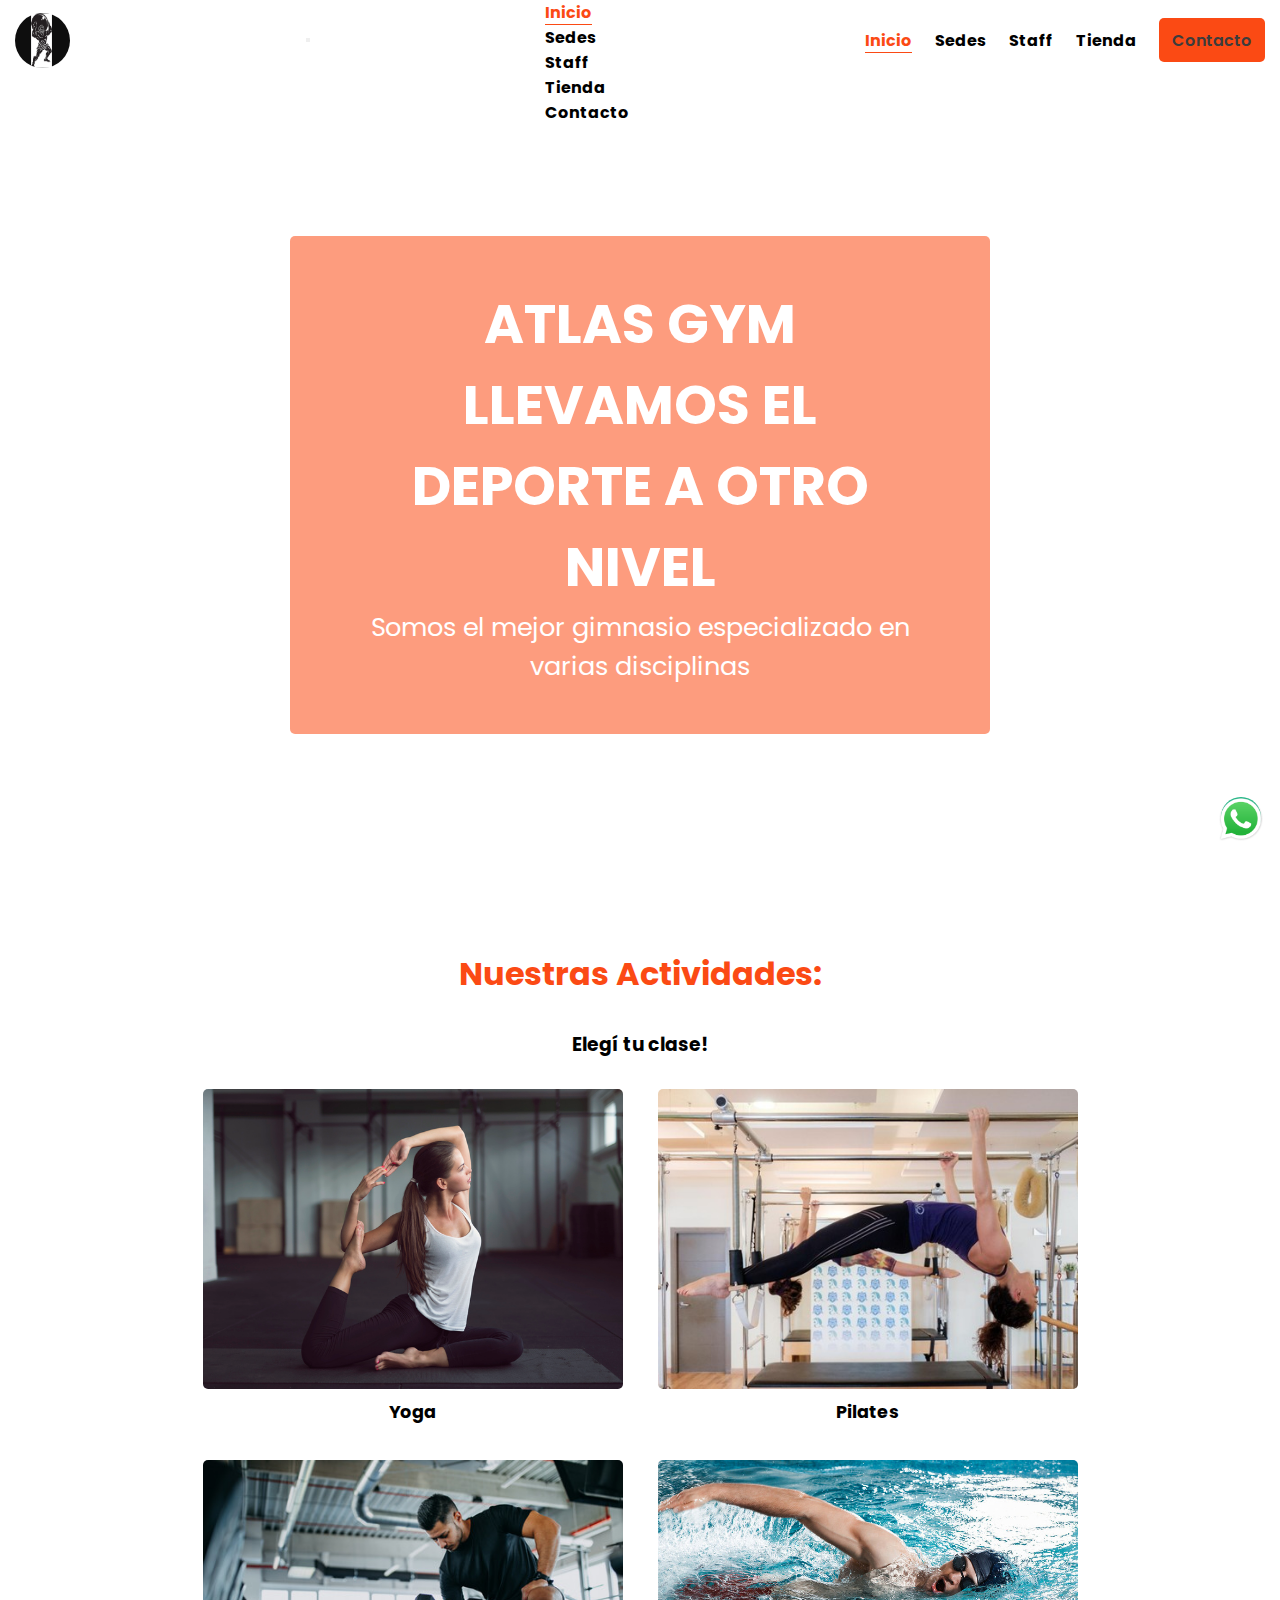
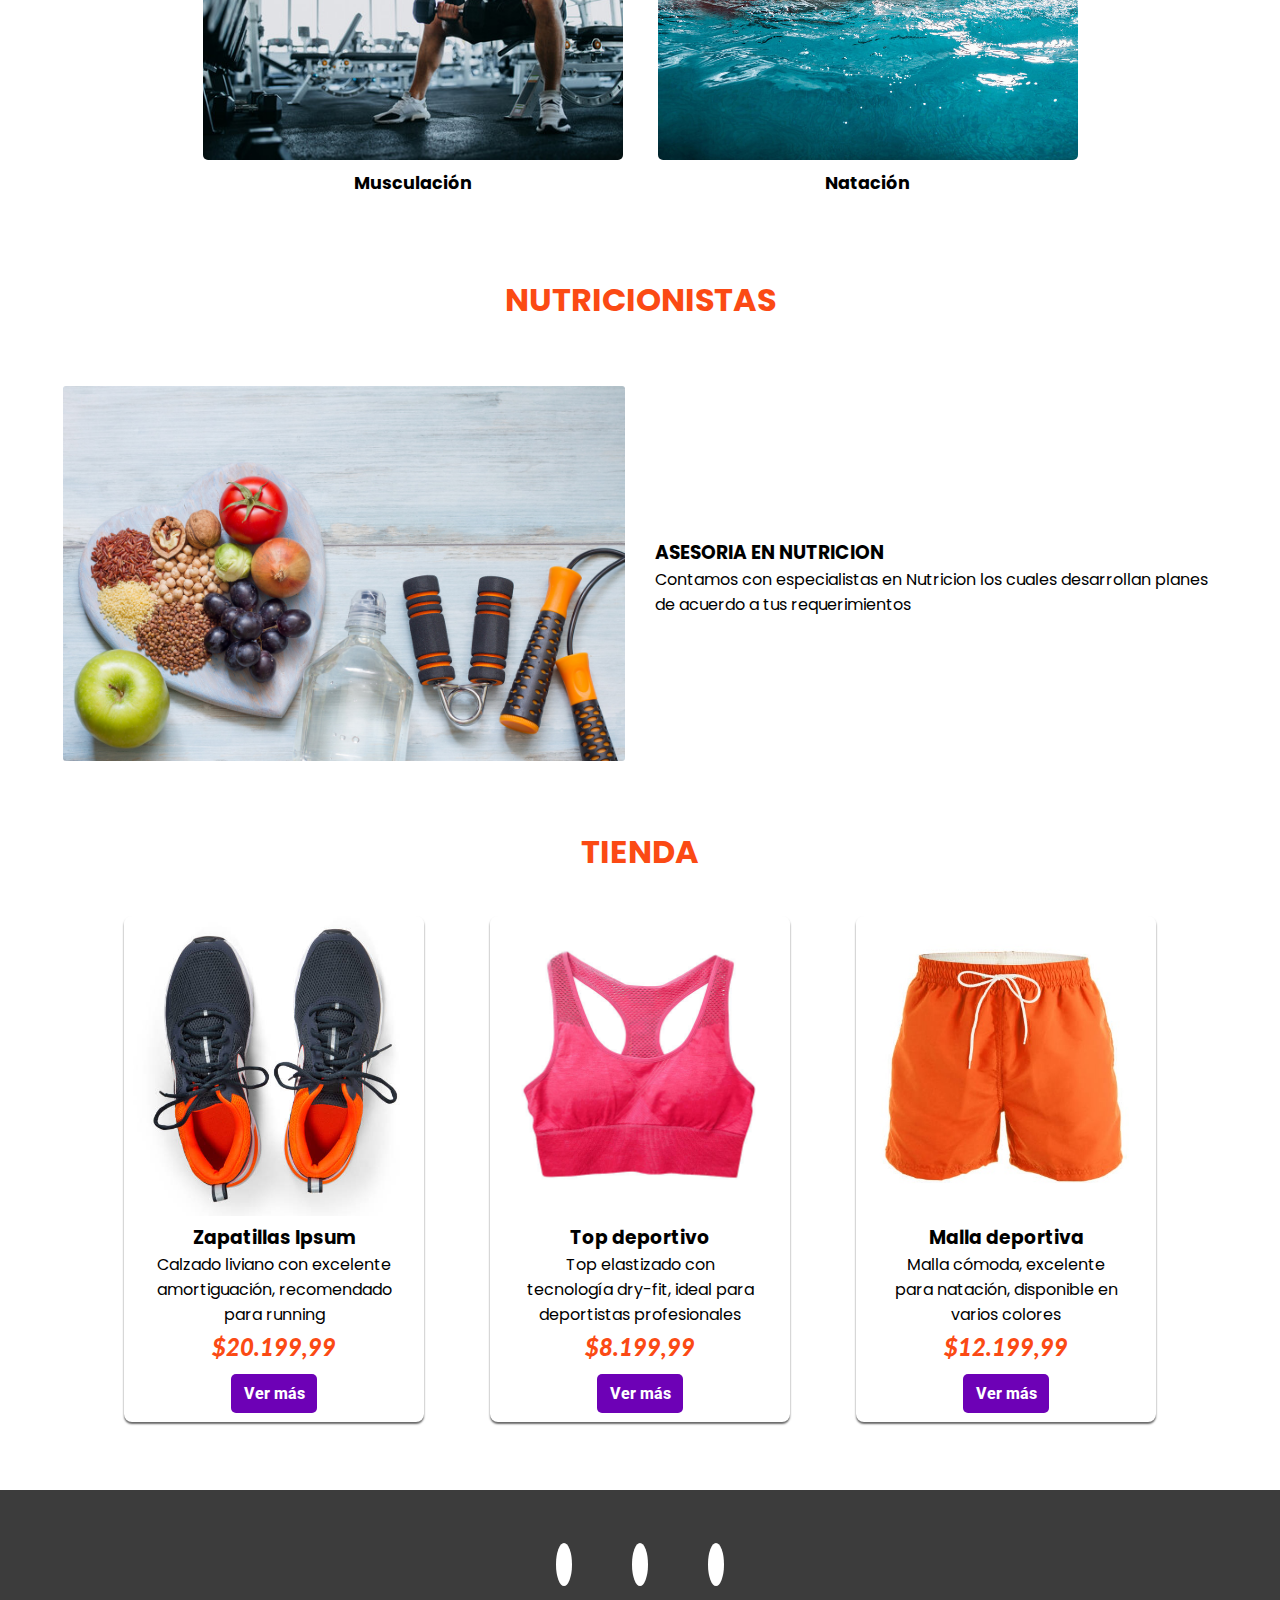
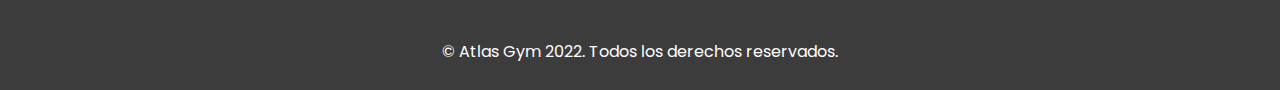
==== index.html @ 42c10902 "Desafio Sass y Seo" ====
<!DOCTYPE html>
<html lang="en">

<head>
    <meta charset="UTF-8">
    <meta http-equiv="X-UA-Compatible" content="IE=edge">
    <meta name="viewport" content="width=device-width, initial-scale=1.0">

    <meta name="keywords" content="gimnasio, yoga, musculación, natación, ejercicios, nutrición, funcional, pilates, suplementos, atlas gym">
    <meta name="description" content="Somos Atlas Gym ofrecemos diversas actividades para mejorar tu estado físico, emocional y estético. Ofrecemos asesoría nutricional brindad por profesionales en el área. En nuestra tienda podes encontrar todo los necesario para realizar actividad física.">
    
    <!-- GOOGLE FONTS -->
    <link href="https://fonts.googleapis.com/css2?family=Lato:wght@900&family=Poppins:wght@400;600;700&family=Roboto:wght@400;700&display=swap" rel="stylesheet">
    <!-- BOOTSTRAP -->
    <link href="https://cdn.jsdelivr.net/npm/bootstrap@5.2.0/dist/css/bootstrap.min.css" rel="stylesheet"
        integrity="sha384-gH2yIJqKdNHPEq0n4Mqa/HGKIhSkIHeL5AyhkYV8i59U5AR6csBvApHHNl/vI1Bx" crossorigin="anonymous">
  
    <link rel="icon" href="./images/atlas.ico.png">
    <!-- ESTILOS PERSONALIZADOS -->
    <link rel="stylesheet" href="css/estilo.css">
    <script src="https://kit.fontawesome.com/0f35f84c0b.js" crossorigin="anonymous"></script>
    <title>Atlas Gym - Inicio</title>
</head>

<body>

    <!-- header -->
    <header class="header">
        <img class="header__logo" src="./images/atlas.ico.png" alt="logo de atlas">

        <button class="navbar-toggler" type="button" data-bs-toggle="offcanvas" data-bs-target="#offcanvasDarkNavbar"
            aria-controls="offcanvasDarkNavbar">
            <i class="fa-solid fa-bars icon icon--menu"></i>
        </button>
        <div class="offcanvas offcanvas-end text-bg-dark" tabindex="-1" id="offcanvasDarkNavbar"
            aria-labelledby="offcanvasDarkNavbarLabel">
            <div class="offcanvas-header">
                <h5 class="offcanvas-title" id="offcanvasDarkNavbarLabel">Gym Atlas</h5>
                <button type="button" class="btn-close btn-close-white" data-bs-dismiss="offcanvas"
                    aria-label="Close"></button>
            </div>
            <div class="offcanvas-body">
                <ul class="navbar-nav justify-content-end flex-grow-1 pe-3">
                    <li class="nav-item">
                        <a class="nav-link active" aria-current="page" href="./index.html">Inicio</a>
                    </li>
                    <li class="nav-item">
                        <a class="nav-link" href="./pages/sedes.html">Sedes</a>
                    </li>
                    <li class="nav-item">
                        <a class="nav-link" href="./pages/staff.html">Staff</a>
                    </li>
                    <li class="nav-item">
                        <a class="nav-link" href="./pages/tienda.html">Tienda</a>
                    </li>
                    <li class="nav-item">
                        <a class="nav-link" href="./pages/contacto.html">Contacto</a>
                    </li>
                </ul>
            </div>
        </div>

        <ul class="links-container nav">
            <li class="links-container__item nav-item "><a class="nav-link active" href="./index.html">Inicio</a></li>
            <li class="links-container__item"><a class="nav-link" href="./pages/sedes.html">Sedes</a></li>
            <li class="links-container__item"><a class="nav-link" href="./pages/staff.html">Staff</a></li>
            <li class="links-container__item"><a class="nav-link" href="./pages/tienda.html">Tienda</a></li>
            <li class="links-container__item btn-contacto fw-semibold"><a href="./pages/contacto.html" class="text-white">Contacto</a></li>
        </ul>
    </header>

    <!-- main -->
    <main class="contenido-inicio">
        <section class="hero fondo-inicio">
            <img class="hero__bg" src="./images/chica gym.jpg" alt="imagen de entrenamiento">
            <div class="hero__text-box mensaje-inicio">
                <h1>Atlas Gym <br> Llevamos el deporte a otro nivel</h1>
                <p>Somos el mejor gimnasio especializado en varias disciplinas</p>
            </div>
        </section>

        <!-- seccion disciplinas -->
        <section class="seccion-disciplinas">
            <h2>Nuestras Actividades:</h2>
            <h3>Elegí tu clase!</h3>
            <div class="contenedor-disciplinas">
                <article class="disciplinas__card">
                    <div class="card__img">
                        <img src="./images/yoga.jpg" alt="imagen persona haciendo yoga">
                    </div>
                    <h4>Yoga</h4>
                </article>
                <article class="disciplinas__card">
                    <div class="card__img">
                        <img src="./images/pilates.jpg" alt="persona haciendo pilates">
                    </div>
                    <h4>Pilates</h4>
                </article>
                <article class="disciplinas__card">
                    <div class="card__img">
                        <img src="./images/musculacion.jpeg" alt="persona haciendo ejercicio de musculación">
                    </div>
                    <h4>Musculación</h4>
                </article>
                <article class="disciplinas__card">
                    <div class="card__img">
                        <img src="./images/natacion.jpeg" alt="imagen persona haciendo natación">
                    </div>
                    <h4>Natación</h4>
                </article>
            </div>
        </section>

        <!-- seccion nutricionistas -->
        <section class="nutriPrincipal">
            <h2 class="nutriPrincipal__title">NUTRICIONISTAS</h2>
            <div class="nutriPrincipal__img">
                <img src="images/nutrie.jpg" alt="imagen de nutricionista">
            </div>
            <div class="nutriPrincipal__text-box">
                <h3>ASESORIA EN NUTRICION</h3>
                <p>
                    Contamos con especialistas en Nutricion los cuales desarrollan planes de acuerdo a tus
                    requerimientos
                </p>
            </div>
        </section>
    
        <!-- tienda cards -->
        <section class="store-container">
            <h2>TIENDA</h2>
            <div class="containerCardPrincipal">
                <div class="cardPrincipal">
                    <a target="_blank" href="./pages/tienda.html">
                        <img src="./images/zapas.jpg" alt="imagen de zapatillas">
                    </a>
                    <h3>Zapatillas Ipsum</h3>
                    <p>Calzado liviano con excelente amortiguación, recomendado para running</p>
                    <h4>$20.199,99</h4>
                    <a href="#" class="btn-mas">Ver más</a>
                </div>
                <div class="cardPrincipal">
                    <a target="_blank" href="./pages/tienda.html">
                        <img src="./images/top.jpg" alt="imagen de top deportivo">
                    </a>
                    <h3>Top deportivo</h3>
                    <p>Top elastizado con tecnología dry-fit, ideal para deportistas profesionales</p>
                    <h4>$8.199,99</h4>
                    <a href="#" class="btn-mas">Ver más</a>
                </div>
                <div class="cardPrincipal">
                    <a target="_blank" href="./pages/tienda.html">
                        <img class="imagen" src="./images/malla.jpg" alt="imagen de malla">
                    </a>
                    <h3>Malla deportiva</h3>
                    <p>Malla cómoda, excelente para natación, disponible en varios colores</p>
                    <h4>$12.199,99</h4>
                    <a href="#" class="btn-mas">Ver más</a>
                </div>
            </div>
        </section>

        <!-- logo de whatsapp -->
        <div class="whatsapp_logo">
            <a target="_blank" href="https://www.whatsapp.com/?lang=es">
                <img src="./images/WhatsAppimagen.webp" alt="logo de whatsapp">
            </a>
            <div class="whatsapp-logo__wave"></div>
        </div>
    </main>
    <!-- footer  -->
    <footer class="footer">
        <ul class="footer__social-media">
            <li class="social-media">
                <a target="_blank" href="https://www.instagram.com/">
                    <i class="fa-brands fa-instagram icon icon--negative"></i>
                </a>
            </li>
            <li class="social-media">
                <a target="_blank" href="https://twitter.com/?lang=es">
                    <i class="fa-brands fa-twitter icon icon--negative "></i>
                </a>
            </li>
            <li class="social-media">
                <a target="_blank" href="https://es-la.facebook.com/">
                    <i class="fa-brands fa-facebook  icon icon--negative"></i>
                </a>
            </li>
        </ul>
        <p class="footer__copyright">© Atlas Gym 2022. Todos los derechos reservados.</p>
    </footer>

    <script src="https://cdn.jsdelivr.net/npm/bootstrap@5.2.0/dist/js/bootstrap.bundle.min.js"
        integrity="sha384-A3rJD856KowSb7dwlZdYEkO39Gagi7vIsF0jrRAoQmDKKtQBHUuLZ9AsSv4jD4Xa"
        crossorigin="anonymous"></script>
</body>

</html>
---- css/estilo.css ----
.fondo-sedes{background:url("../images/gymx10.jpg");background-position:top center;background-size:cover}.fondo-inicio{background:url("../images/chicagym.jpg");background-position:center center;background-size:cover}.fondo-tienda{background:url("../images/chicagym.jpg");background-position:center center;background-size:cover}.fondo-staff{background:url("../images/pesas.webp");background-position:center center;background-size:cover}.boton,.btn-mas,.btn-horarios,.btn-contacto,.pagina-contacto .btn-form{color:#fff !important;padding:0.6rem 0.8rem;border-radius:5px;font-weight:600;margin:1rem 0}.btn-mas{background-color:#6d01b6}.btn-horarios{background-color:#fb4a14}.btn-contacto{background-color:#fb4a14;cursor:pointer;-webkit-transition:all .5s ease;transition:all .5s ease}.btn-contacto:hover{opacity:.7}.mensaje-inicio{background-color:#fb4a148c;padding:3rem !important;border-radius:5px}.mensaje-sedes{background-color:rgba(0,0,0,0.479);padding:3rem !important;border-radius:5px}.mensaje-staff{background-color:#6d01b675;padding:3rem !important;border-radius:5px}.fondo-form{background-color:#fb4a148c;padding:3rem !important;border-radius:5px}*{padding:0;margin:0;-webkit-box-sizing:border-box;box-sizing:border-box}html{font-family:"Poppins",sans-serif;font-size:16px}li{list-style-type:none}a{text-decoration:none;color:#3c3c3c}h2{text-align:center;color:#fb4a14;font-size:xx-large;margin-bottom:2rem}body{display:-ms-grid;display:grid;-ms-grid-columns:1fr 1fr 1fr 1fr;grid-template-columns:1fr 1fr 1fr 1fr;-ms-grid-rows:auto;grid-template-rows:auto;grid-template-areas:"header header header header" "main main main main" "footer footer footer footer"}.header{-ms-grid-row:1;-ms-grid-column:1;-ms-grid-column-span:4;grid-area:header;display:-webkit-box;display:-ms-flexbox;display:flex;-webkit-box-pack:justify;-ms-flex-pack:justify;justify-content:space-between;-webkit-box-align:center;-ms-flex-align:center;align-items:center;height:80px;padding:0 15px}.header .header__logo{width:55px;height:55px;border-radius:100px}.header .links-container{display:none;max-width:800px;min-width:400px;-webkit-box-pack:justify;-ms-flex-pack:justify;justify-content:space-between;-webkit-box-align:center;-ms-flex-align:center;align-items:center;height:100%;margin:0li}.header .nav-link{color:#000;font-weight:bold;-webkit-transition:all .5s ease;transition:all .5s ease}.header .nav-link:hover{color:#fb4a14 !important}.header .active{color:#fb4a14;font-weight:bold;border-bottom:1px solid #fb4a14}.contenido-inicio{-ms-grid-row:2;-ms-grid-column:1;-ms-grid-column-span:4;grid-area:main}.hero{width:100%;min-height:90vh;position:relative;display:-webkit-box;display:-ms-flexbox;display:flex;-webkit-box-pack:center;-ms-flex-pack:center;justify-content:center;-webkit-box-align:center;-ms-flex-align:center;align-items:center;overflow:hidden}.hero .hero__bg{width:100%;height:100%;-o-object-fit:cover;object-fit:cover;-o-object-position:top;object-position:top;position:absolute;-webkit-filter:brightness(0.5) blur(1px);filter:brightness(0.5) blur(1px);-webkit-animation:zoom 8s;animation:zoom 8s}.hero .hero__text-box{color:#fff;position:relative;width:700px;text-align:center}.hero .hero__text-box h1{font-size:3.4rem;text-transform:uppercase}.hero .hero__text-box p{font-size:1.6rem}.seccion-disciplinas{margin:60px 0}.seccion-disciplinas h3{text-align:center;margin:20px}.seccion-disciplinas .contenedor-disciplinas{display:-webkit-box;display:-ms-flexbox;display:flex;-webkit-box-pack:center;-ms-flex-pack:center;justify-content:center;-ms-flex-wrap:wrap;flex-wrap:wrap;gap:5px}.seccion-disciplinas .contenedor-disciplinas .disciplinas__card{margin:10px 15px}.seccion-disciplinas .contenedor-disciplinas .disciplinas__card .card__img{width:100%;min-width:320px;max-width:420px;height:300px}.seccion-disciplinas .contenedor-disciplinas .disciplinas__card .card__img img{width:100%;height:100%;-o-object-fit:cover;object-fit:cover;border-radius:5px}.seccion-disciplinas .contenedor-disciplinas .disciplinas__card h4{text-align:center;font-size:1.1rem;margin:10px}.nutriPrincipal{width:100%;position:relative;display:-webkit-box;display:-ms-flexbox;display:flex;-ms-flex-wrap:wrap;flex-wrap:wrap;-webkit-box-pack:center;-ms-flex-pack:center;justify-content:center;-webkit-box-align:center;-ms-flex-align:center;align-items:center;padding:0 15px;gap:30px}.nutriPrincipal .nutriPrincipal__title{width:100%}.nutriPrincipal .nutriPrincipal__img{width:100%;max-width:738px;height:auto}.nutriPrincipal .nutriPrincipal__img img{width:100%;height:100%;-o-object-fit:cover;object-fit:cover;border-radius:3px}.nutriPrincipal .nutriPrincipal__text-box{width:100%;max-width:738px}.store-container{margin:60px 0}.store-container .containerCardPrincipal{width:100%;max-width:1900px;display:-webkit-box;display:-ms-flexbox;display:flex;-ms-flex-wrap:wrap;flex-wrap:wrap;gap:50px;-webkit-box-pack:center;-ms-flex-pack:center;justify-content:center}.store-container .containerCardPrincipal .cardPrincipal{padding-bottom:1rem;width:300px;border-radius:8px;-webkit-box-shadow:0 2px 2px rgba(0,0,0,0.6);box-shadow:0 2px 2px rgba(0,0,0,0.6);overflow:hidden;margin:8px;text-align:center;-webkit-transition:all 0.25s;transition:all 0.25s}.store-container .containerCardPrincipal .cardPrincipal:hover{-webkit-transform:translateY(-15px);transform:translateY(-15px);-webkit-box-shadow:0 12px 16px rgba(0,0,0,0.6);box-shadow:0 12px 16px rgba(0,0,0,0.6)}.store-container .containerCardPrincipal .cardPrincipal img{width:300px;height:300px;-o-object-fit:cover;object-fit:cover}.store-container .containerCardPrincipal .cardPrincipal h3{font-weight:700}.store-container .containerCardPrincipal .cardPrincipal h4{font-family:'Lato', sans-serif;font-weight:900;font-style:italic;font-size:x-large;color:#fb4a14;margin:5px 20px 20px}.store-container .containerCardPrincipal .cardPrincipal p{padding:0 2rem;font-size:16px;font-weight:400}.store-container .containerCardPrincipal .cardPrincipal a{font-weight:800;text-decoration:none;color:#b91515;font-family:'Roboto', sans-serif}.tienda{display:-webkit-box;display:-ms-flexbox;display:flex;-ms-flex-wrap:wrap;flex-wrap:wrap;-webkit-box-pack:center;-ms-flex-pack:center;justify-content:center;gap:5px}.tienda .tienda__card{padding:40px}.tienda .tienda__card h4{text-align:center;font-family:'Lato', sans-serif;font-weight:800;color:#3c3c3c;margin:2px}.tienda .tienda__card .card__img{width:550px;height:300px}.tienda .tienda__card .card__img img{width:100%;height:100%;-o-object-fit:cover;object-fit:cover}.icon{font-size:1.2rem;cursor:pointer}.icon--negative{background-color:#fff;color:#3c3c3c;padding:8px;border-radius:50%}.icon--negative:hover{scale:120%;-webkit-transition:all 0.25s;transition:all 0.25s}.hero__bg{display:none !important}.galeria-container .col-sm-12,.col-md-6,.col-lg-4{padding:10px;margin:0 !important}.galeria-container img{width:100%}.galeria-container img:hover{border:5px solid #FFFFFF;scale:105%;-webkit-transition:all 0.25s;transition:all 0.25s;border-radius:3%}.seccionMapa{display:-webkit-box;display:-ms-flexbox;display:flex;-webkit-box-pack:center;-ms-flex-pack:center;justify-content:center;-ms-flex-line-pack:center;align-content:center;margin:10px}.seccionMapa iframe{width:850px;height:400px}.footer{-ms-grid-row:3;-ms-grid-column:1;-ms-grid-column-span:4;grid-area:footer;width:100%;height:200px;background-color:#3c3c3c}.footer__copyright{color:#fff}.social-media a{color:#fb4a14}.footer__social-media{display:-webkit-box;display:-ms-flexbox;display:flex;-webkit-box-pack:center;-ms-flex-pack:center;justify-content:center;gap:60px;padding:60px}.footer .footer__social-media li{display:inline}.footer__copyright{text-align:center}.whatsapp_logo{position:fixed;display:-webkit-box;display:-ms-flexbox;display:flex;-webkit-box-pack:center;-ms-flex-pack:center;justify-content:center;-webkit-box-align:center;-ms-flex-align:center;align-items:center;right:15px;bottom:50px;z-index:1;width:48px}.whatsapp_logo img{width:100%;position:relative}.whatsapp-logo__wave{width:40px;height:40px;border-radius:50%;background-color:#10b981;position:absolute;top:2px;z-index:-1;-webkit-animation:callout 1s infinite ease-in-out;animation:callout 1s infinite ease-in-out}.elastic-width-80{width:80%;max-width:940px;min-width:360px;margin:20px auto}.elastic-width-80 img{-o-object-fit:cover;object-fit:cover;height:100%;width:100%}.pagina-contacto .btn-form{background-color:#000;border:0}.pagina-contacto form{color:#fff}@media only screen and (max-width: 481px){.hero .hero__text-box{width:auto}.fondo-form{padding:1.5rem !important}.fondo-form .btn-form{display:block;margin:auto;margin-bottom:1rem}.fondo-form .col-img{text-align:center}}@media only screen and (min-width: 960px){.header .links-container{display:-webkit-box !important;display:-ms-flexbox !important;display:flex !important}.icon.icon--menu{display:none}.nutriPrincipal .nutriPrincipal__img{width:45%}.nutriPrincipal .nutriPrincipal__text-box{width:45%}}@-webkit-keyframes zoom{0%{opacity:0;-webkit-transform:scale(1.1);transform:scale(1.1)}8%{opacity:1}60%{opacity:1}70%{opacity:1;-webkit-transform:scale(1);transform:scale(1)}100%{opacity:1}}@keyframes zoom{0%{opacity:0;-webkit-transform:scale(1.1);transform:scale(1.1)}8%{opacity:1}60%{opacity:1}70%{opacity:1;-webkit-transform:scale(1);transform:scale(1)}100%{opacity:1}}@-webkit-keyframes callout{0%{width:40px;height:40px;opacity:50%;top:2px}100%{width:70px;height:70px;opacity:0%;top:-10px}}@keyframes callout{0%{width:40px;height:40px;opacity:50%;top:2px}100%{width:70px;height:70px;opacity:0%;top:-10px}}
/*# sourceMappingURL=estilo.css.map */
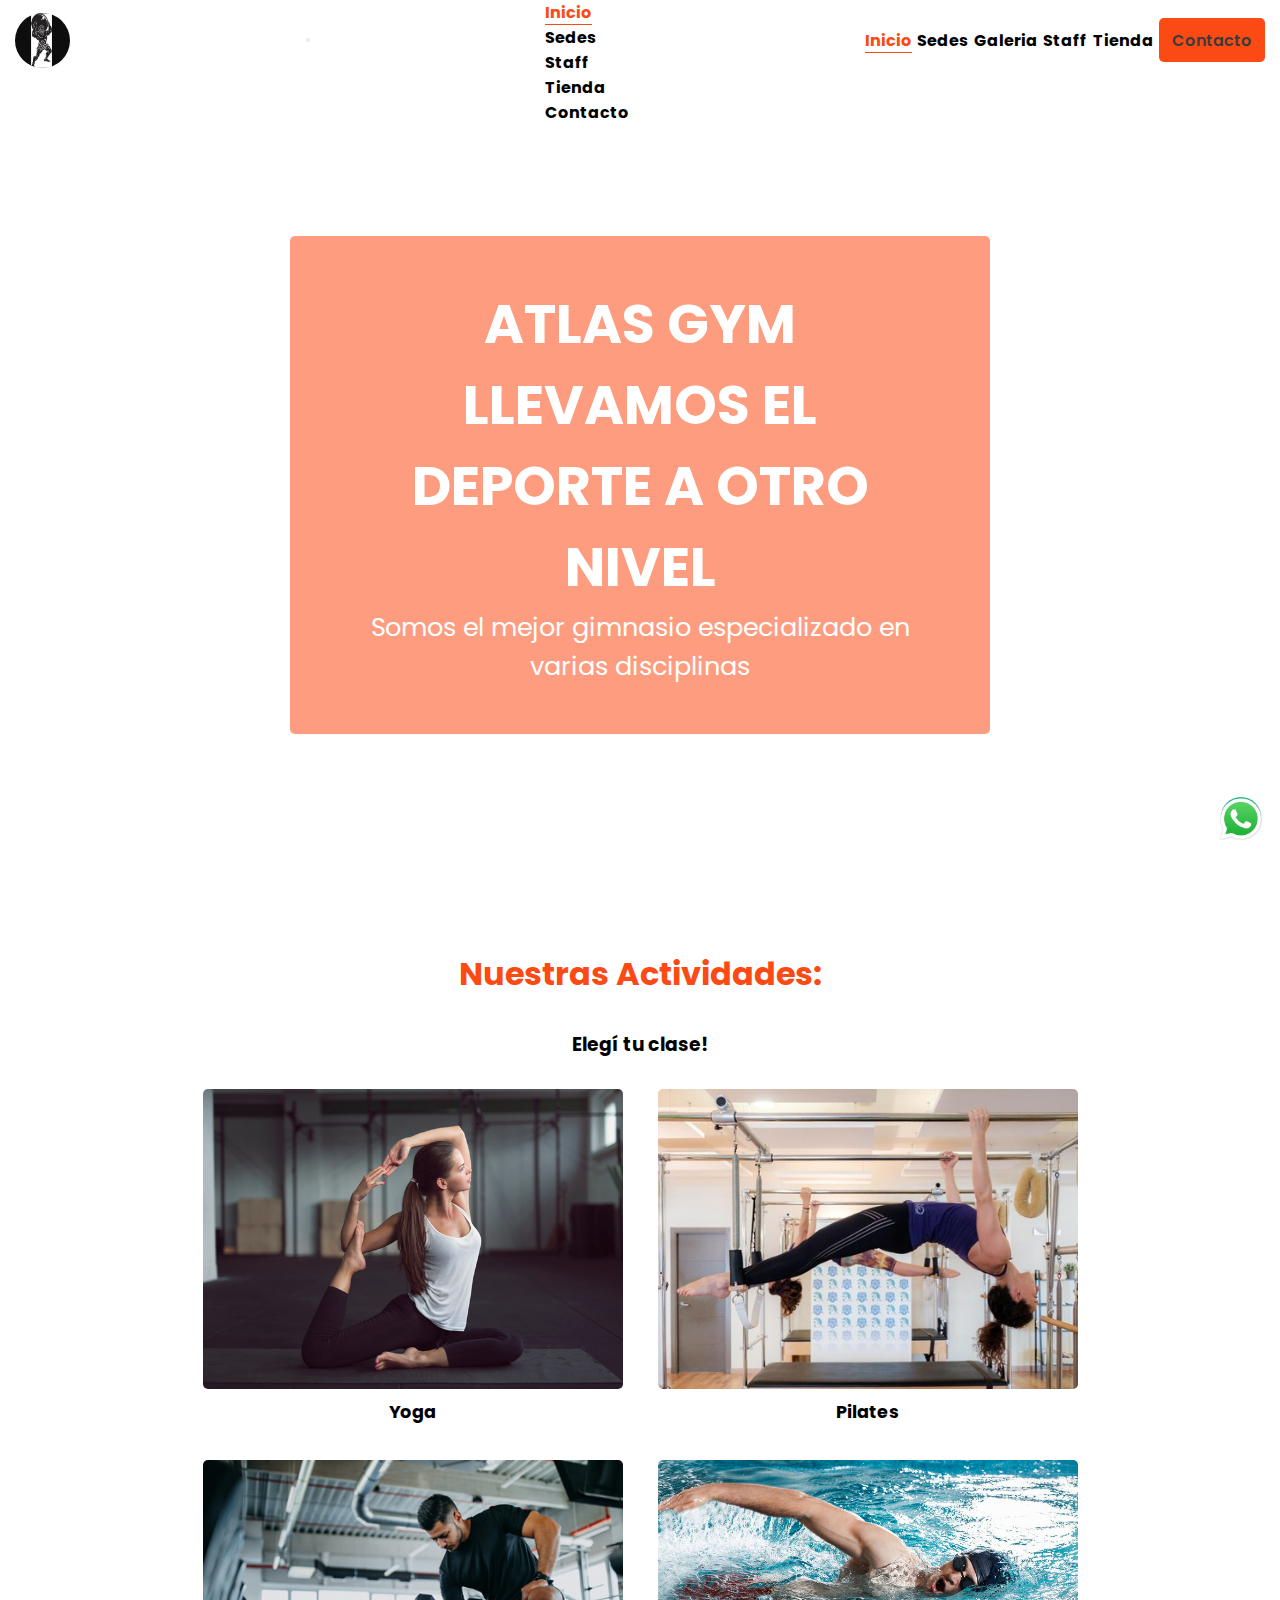
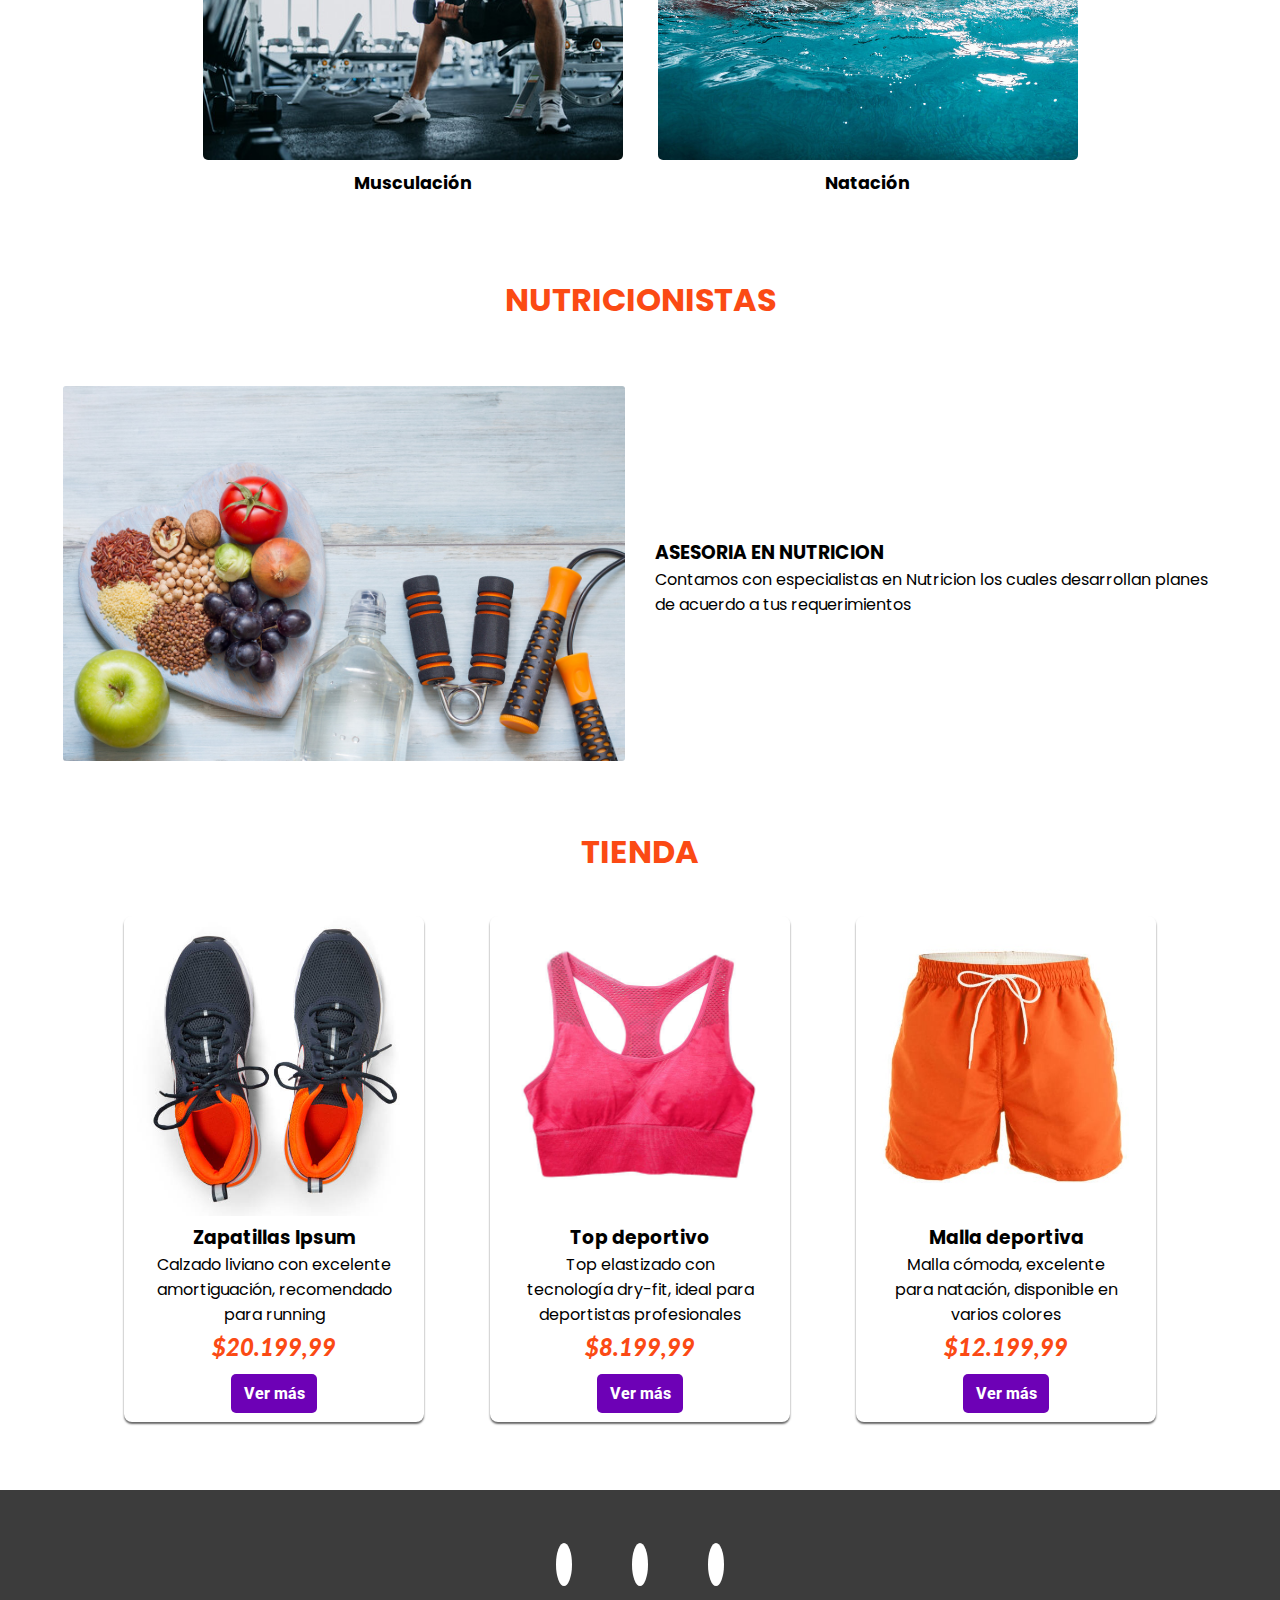
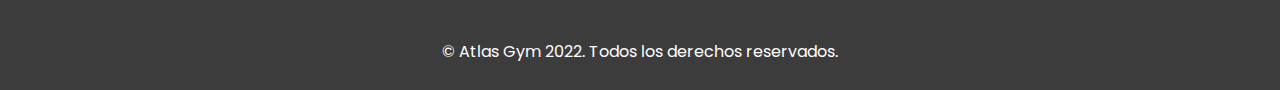
==== commit 6220926a: "subida al servidor" ====
--- a/index.html
+++ b/index.html
@@ -63,6 +63,7 @@
         <ul class="links-container nav">
             <li class="links-container__item nav-item "><a class="nav-link active" href="./index.html">Inicio</a></li>
             <li class="links-container__item"><a class="nav-link" href="./pages/sedes.html">Sedes</a></li>
+            <li class="links-container__item"><a class="nav-link" href="./pages/galeria.html">Galeria</a></li>
             <li class="links-container__item"><a class="nav-link" href="./pages/staff.html">Staff</a></li>
             <li class="links-container__item"><a class="nav-link" href="./pages/tienda.html">Tienda</a></li>
             <li class="links-container__item btn-contacto fw-semibold"><a href="./pages/contacto.html" class="text-white">Contacto</a></li>
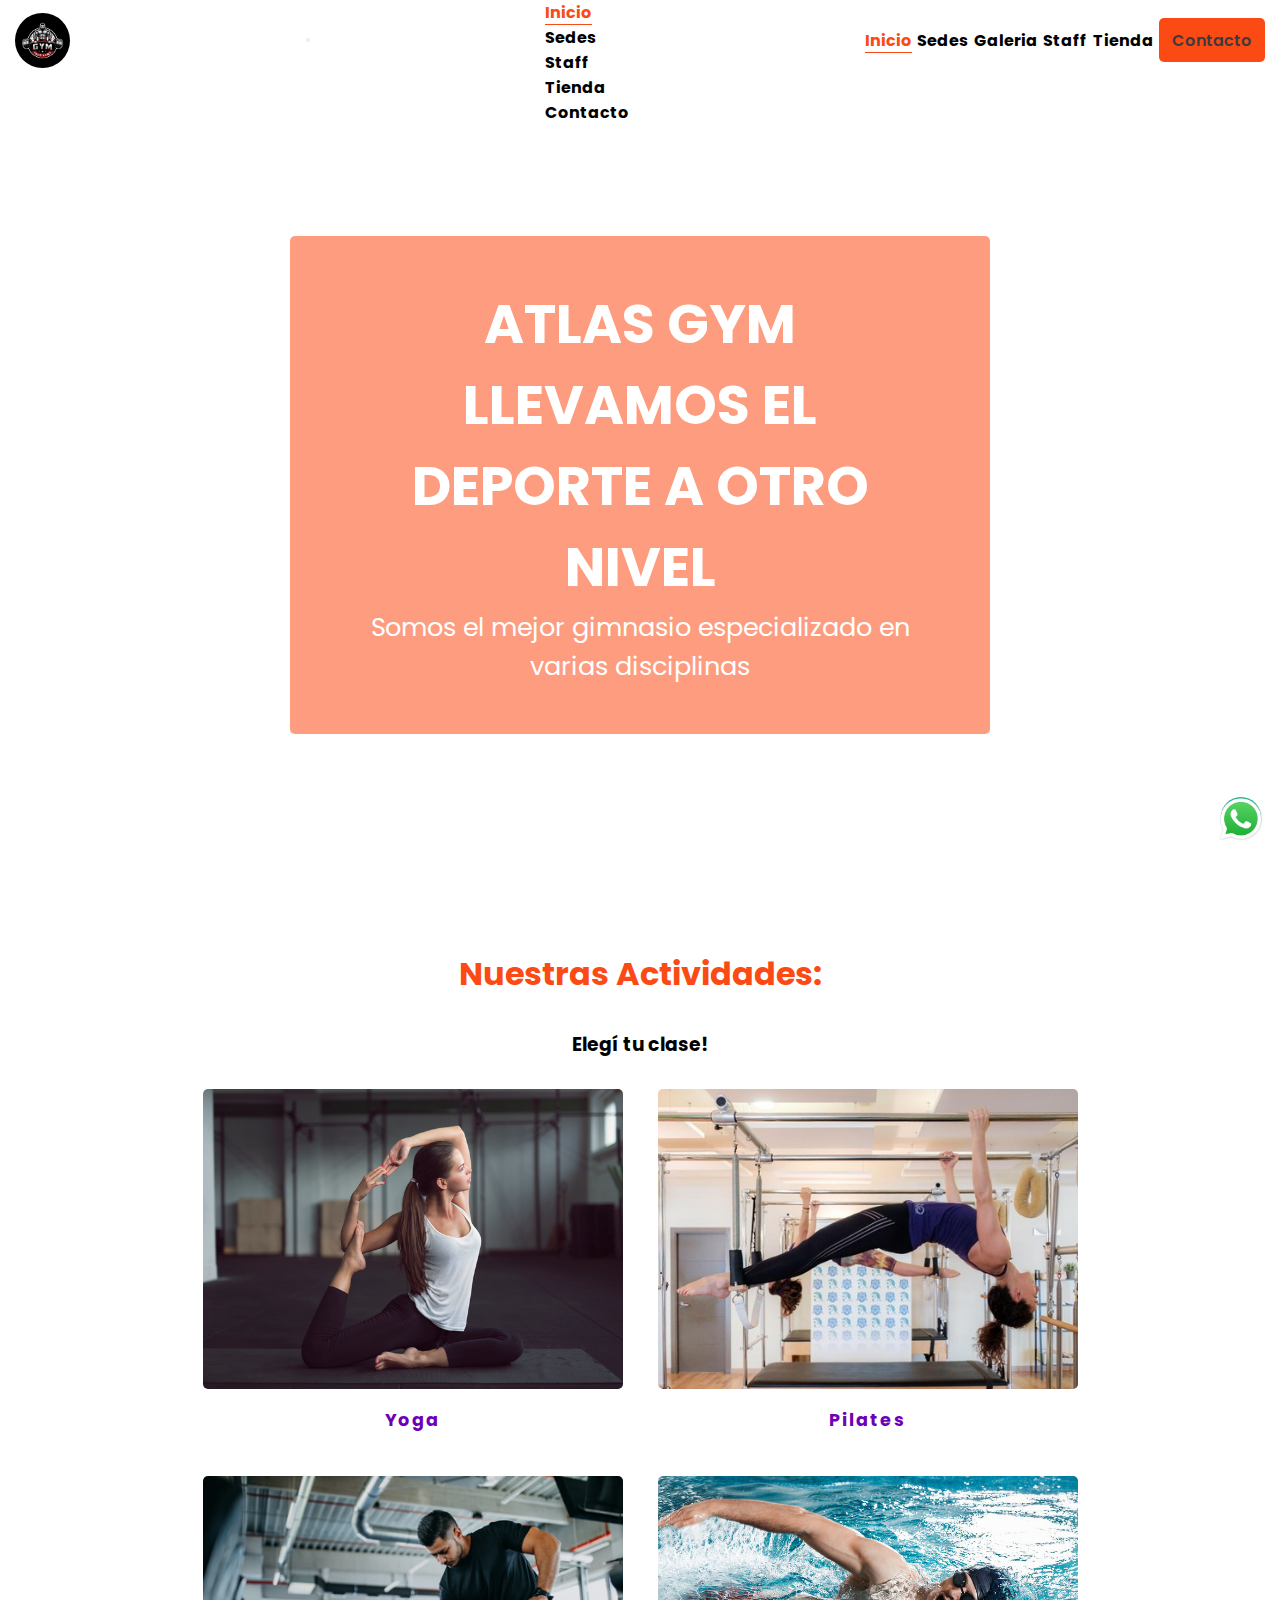
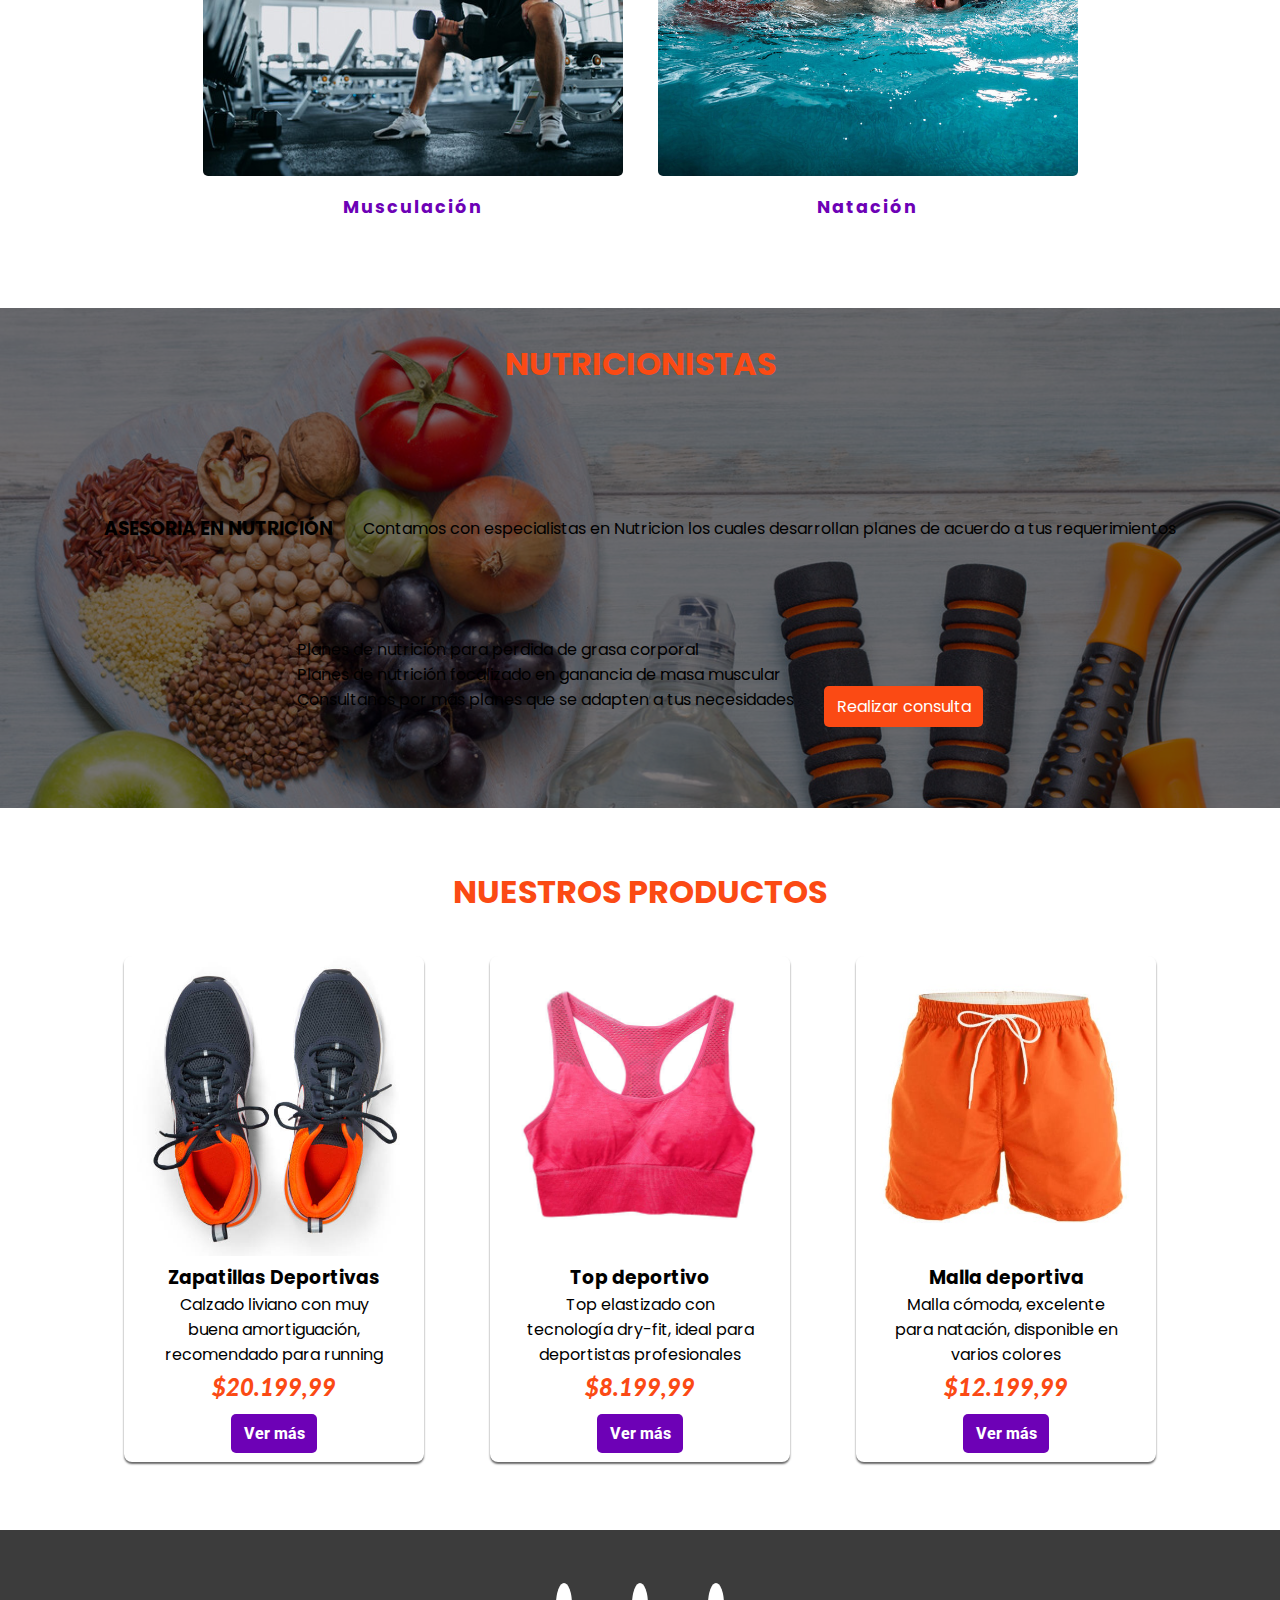
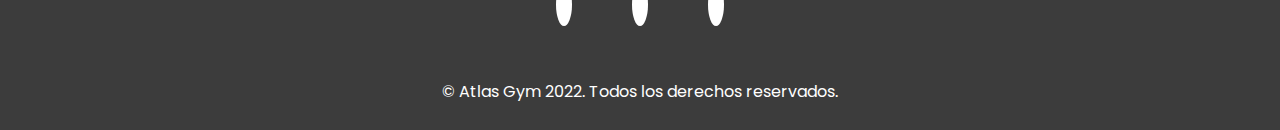
==== commit 7c1e792f: "Entrega Final" ====
--- a/index.html
+++ b/index.html
@@ -15,7 +15,7 @@
     <link href="https://cdn.jsdelivr.net/npm/bootstrap@5.2.0/dist/css/bootstrap.min.css" rel="stylesheet"
         integrity="sha384-gH2yIJqKdNHPEq0n4Mqa/HGKIhSkIHeL5AyhkYV8i59U5AR6csBvApHHNl/vI1Bx" crossorigin="anonymous">
   
-    <link rel="icon" href="./images/atlas.ico.png">
+    <link rel="icon" href="./images/logo.jpg">
     <!-- ESTILOS PERSONALIZADOS -->
     <link rel="stylesheet" href="css/estilo.css">
     <script src="https://kit.fontawesome.com/0f35f84c0b.js" crossorigin="anonymous"></script>
@@ -26,7 +26,7 @@
 
     <!-- header -->
     <header class="header">
-        <img class="header__logo" src="./images/atlas.ico.png" alt="logo de atlas">
+        <img class="header__logo" src="./images/logo.jpg" alt="logo de atlas">
 
         <button class="navbar-toggler" type="button" data-bs-toggle="offcanvas" data-bs-target="#offcanvasDarkNavbar"
             aria-controls="offcanvasDarkNavbar">
@@ -71,7 +71,7 @@
     </header>
 
     <!-- main -->
-    <main class="contenido-inicio">
+    <main class="contenido-inicio bg-dark text-white">
         <section class="hero fondo-inicio">
             <img class="hero__bg" src="./images/chica gym.jpg" alt="imagen de entrenamiento">
             <div class="hero__text-box mensaje-inicio">
@@ -113,50 +113,54 @@
         </section>
 
         <!-- seccion nutricionistas -->
-        <section class="nutriPrincipal">
+        <section class="nutriPrincipal py-5 text-white d-block text-center">
             <h2 class="nutriPrincipal__title">NUTRICIONISTAS</h2>
-            <div class="nutriPrincipal__img">
-                <img src="images/nutrie.jpg" alt="imagen de nutricionista">
-            </div>
-            <div class="nutriPrincipal__text-box">
-                <h3>ASESORIA EN NUTRICION</h3>
+            <h3>ASESORIA EN NUTRICIÓN</h3>
                 <p>
                     Contamos con especialistas en Nutricion los cuales desarrollan planes de acuerdo a tus
                     requerimientos
                 </p>
-            </div>
+                <ul class="listado-planes">
+                    <li class="mb-3 mt-4"><i class="fa-solid fa-dumbbell me-2"></i> Planes de nutrición para perdida de grasa corporal</li>
+                    <li class="mb-3"><i class="fa-solid fa-dumbbell me-2"></i> Planes de nutrición focalizado en ganancia de masa muscular</li>
+                    <li class="mb-3"><i class="fa-solid fa-dumbbell me-2"></i> Consultanos por más planes que se adapten a tus necesidades</li>
+                </ul>
+
+                <a href="pages/contacto.html" class="btn-consulta">Realizar consulta</a>
+      
+
         </section>
     
         <!-- tienda cards -->
         <section class="store-container">
-            <h2>TIENDA</h2>
+            <h2>NUESTROS PRODUCTOS</h2>
             <div class="containerCardPrincipal">
                 <div class="cardPrincipal">
-                    <a target="_blank" href="./pages/tienda.html">
+                    <a target="_blank" href="./pages/tienda.html" target="_blank">
                         <img src="./images/zapas.jpg" alt="imagen de zapatillas">
                     </a>
-                    <h3>Zapatillas Ipsum</h3>
-                    <p>Calzado liviano con excelente amortiguación, recomendado para running</p>
+                    <h3>Zapatillas Deportivas</h3>
+                    <p>Calzado liviano con muy buena amortiguación, recomendado para running</p>
                     <h4>$20.199,99</h4>
-                    <a href="#" class="btn-mas">Ver más</a>
+                    <a href="./pages/tienda.html" class="btn-mas" target="_blank">Ver más</a>
                 </div>
                 <div class="cardPrincipal">
-                    <a target="_blank" href="./pages/tienda.html">
+                    <a target="_blank" href="./pages/tienda.html" target="_blank">
                         <img src="./images/top.jpg" alt="imagen de top deportivo">
                     </a>
                     <h3>Top deportivo</h3>
                     <p>Top elastizado con tecnología dry-fit, ideal para deportistas profesionales</p>
                     <h4>$8.199,99</h4>
-                    <a href="#" class="btn-mas">Ver más</a>
+                    <a href="./pages/tienda.html" class="btn-mas" target="_blank">Ver más</a>
                 </div>
                 <div class="cardPrincipal">
-                    <a target="_blank" href="./pages/tienda.html">
+                    <a target="_blank" href="./pages/tienda.html" target="_blank">
                         <img class="imagen" src="./images/malla.jpg" alt="imagen de malla">
                     </a>
                     <h3>Malla deportiva</h3>
                     <p>Malla cómoda, excelente para natación, disponible en varios colores</p>
                     <h4>$12.199,99</h4>
-                    <a href="#" class="btn-mas">Ver más</a>
+                    <a href="./pages/tienda.html" class="btn-mas" target="_blank">Ver más</a>
                 </div>
             </div>
         </section>
--- a/css/estilo.css
+++ b/css/estilo.css
@@ -1,4 +1,4 @@
-.fondo-sedes{background:url("../images/gymx10.jpg");background-position:top center;background-size:cover}.fondo-inicio{background:url("../images/chicagym.jpg");background-position:center center;background-size:cover}.fondo-tienda{background:url("../images/chicagym.jpg");background-position:center center;background-size:cover}.fondo-staff{background:url("../images/pesas.webp");background-position:center center;background-size:cover}.boton,.btn-mas,.btn-horarios,.btn-contacto,.pagina-contacto .btn-form{color:#fff !important;padding:0.6rem 0.8rem;border-radius:5px;font-weight:600;margin:1rem 0}.btn-mas{background-color:#6d01b6}.btn-horarios{background-color:#fb4a14}.btn-contacto{background-color:#fb4a14;cursor:pointer;-webkit-transition:all .5s ease;transition:all .5s ease}.btn-contacto:hover{opacity:.7}.mensaje-inicio{background-color:#fb4a148c;padding:3rem !important;border-radius:5px}.mensaje-sedes{background-color:rgba(0,0,0,0.479);padding:3rem !important;border-radius:5px}.mensaje-staff{background-color:#6d01b675;padding:3rem !important;border-radius:5px}.fondo-form{background-color:#fb4a148c;padding:3rem !important;border-radius:5px}*{padding:0;margin:0;-webkit-box-sizing:border-box;box-sizing:border-box}html{font-family:"Poppins",sans-serif;font-size:16px}li{list-style-type:none}a{text-decoration:none;color:#3c3c3c}h2{text-align:center;color:#fb4a14;font-size:xx-large;margin-bottom:2rem}body{display:-ms-grid;display:grid;-ms-grid-columns:1fr 1fr 1fr 1fr;grid-template-columns:1fr 1fr 1fr 1fr;-ms-grid-rows:auto;grid-template-rows:auto;grid-template-areas:"header header header header"+.fondo-sedes{background:url("../images/sedes.jpg");background-position:top center;background-size:cover}.fondo-inicio{background:url("../images/chicagym.jpg");background-position:center center;background-size:cover}.fondo-tienda{background:url("../images/tienda.jpg");background-position:center center;background-size:cover}.fondo-galeria{background:url("../images/galeria.jpg");background-position:center center;background-size:cover}.fondo-staff{background:url("../images/staff.jpg");background-position:center center;background-size:cover}.fondo-contacto{background:url("../images/contacto.jpg");background-position:center center;background-size:cover}.boton,.btn-mas,.btn-horarios,.btn-contacto,.pagina-contacto .btn-form{color:#fff !important;padding:0.6rem 0.8rem;border-radius:5px;font-weight:600;margin:1rem 0}.btn-mas{background-color:#6d01b6}.btn-horarios{background-color:#fb4a14}.btn-contacto{background-color:#fb4a14;cursor:pointer;-webkit-transition:all .5s ease;transition:all .5s ease}.btn-contacto:hover{opacity:.7}.mensaje-inicio{background-color:#fb4a148c;padding:3rem !important;border-radius:5px}.mensaje-sedes{background-color:rgba(0,0,0,0.479);padding:3rem !important;border-radius:5px}.mensaje-staff{background-color:#6d01b675;padding:3rem !important;border-radius:5px}.fondo-form{background-color:#fb4a148c;padding:3rem !important;border-radius:5px}*{padding:0;margin:0;-webkit-box-sizing:border-box;box-sizing:border-box}html{font-family:"Poppins",sans-serif;font-size:16px}li{list-style-type:none}a{text-decoration:none;color:#3c3c3c}h2{text-align:center;color:#fb4a14;font-size:xx-large;margin-bottom:2rem}body{display:-ms-grid;display:grid;-ms-grid-columns:1fr 1fr 1fr 1fr;grid-template-columns:1fr 1fr 1fr 1fr;-ms-grid-rows:auto;grid-template-rows:auto;grid-template-areas:"header header header header"  "main main main main"- "footer footer footer footer"}.header{-ms-grid-row:1;-ms-grid-column:1;-ms-grid-column-span:4;grid-area:header;display:-webkit-box;display:-ms-flexbox;display:flex;-webkit-box-pack:justify;-ms-flex-pack:justify;justify-content:space-between;-webkit-box-align:center;-ms-flex-align:center;align-items:center;height:80px;padding:0 15px}.header .header__logo{width:55px;height:55px;border-radius:100px}.header .links-container{display:none;max-width:800px;min-width:400px;-webkit-box-pack:justify;-ms-flex-pack:justify;justify-content:space-between;-webkit-box-align:center;-ms-flex-align:center;align-items:center;height:100%;margin:0li}.header .nav-link{color:#000;font-weight:bold;-webkit-transition:all .5s ease;transition:all .5s ease}.header .nav-link:hover{color:#fb4a14 !important}.header .active{color:#fb4a14;font-weight:bold;border-bottom:1px solid #fb4a14}.contenido-inicio{-ms-grid-row:2;-ms-grid-column:1;-ms-grid-column-span:4;grid-area:main}.hero{width:100%;min-height:90vh;position:relative;display:-webkit-box;display:-ms-flexbox;display:flex;-webkit-box-pack:center;-ms-flex-pack:center;justify-content:center;-webkit-box-align:center;-ms-flex-align:center;align-items:center;overflow:hidden}.hero .hero__bg{width:100%;height:100%;-o-object-fit:cover;object-fit:cover;-o-object-position:top;object-position:top;position:absolute;-webkit-filter:brightness(0.5) blur(1px);filter:brightness(0.5) blur(1px);-webkit-animation:zoom 8s;animation:zoom 8s}.hero .hero__text-box{color:#fff;position:relative;width:700px;text-align:center}.hero .hero__text-box h1{font-size:3.4rem;text-transform:uppercase}.hero .hero__text-box p{font-size:1.6rem}.seccion-disciplinas{margin:60px 0}.seccion-disciplinas h3{text-align:center;margin:20px}.seccion-disciplinas .contenedor-disciplinas{display:-webkit-box;display:-ms-flexbox;display:flex;-webkit-box-pack:center;-ms-flex-pack:center;justify-content:center;-ms-flex-wrap:wrap;flex-wrap:wrap;gap:5px}.seccion-disciplinas .contenedor-disciplinas .disciplinas__card{margin:10px 15px}.seccion-disciplinas .contenedor-disciplinas .disciplinas__card .card__img{width:100%;min-width:320px;max-width:420px;height:300px}.seccion-disciplinas .contenedor-disciplinas .disciplinas__card .card__img img{width:100%;height:100%;-o-object-fit:cover;object-fit:cover;border-radius:5px}.seccion-disciplinas .contenedor-disciplinas .disciplinas__card h4{text-align:center;font-size:1.1rem;margin:10px}.nutriPrincipal{width:100%;position:relative;display:-webkit-box;display:-ms-flexbox;display:flex;-ms-flex-wrap:wrap;flex-wrap:wrap;-webkit-box-pack:center;-ms-flex-pack:center;justify-content:center;-webkit-box-align:center;-ms-flex-align:center;align-items:center;padding:0 15px;gap:30px}.nutriPrincipal .nutriPrincipal__title{width:100%}.nutriPrincipal .nutriPrincipal__img{width:100%;max-width:738px;height:auto}.nutriPrincipal .nutriPrincipal__img img{width:100%;height:100%;-o-object-fit:cover;object-fit:cover;border-radius:3px}.nutriPrincipal .nutriPrincipal__text-box{width:100%;max-width:738px}.store-container{margin:60px 0}.store-container .containerCardPrincipal{width:100%;max-width:1900px;display:-webkit-box;display:-ms-flexbox;display:flex;-ms-flex-wrap:wrap;flex-wrap:wrap;gap:50px;-webkit-box-pack:center;-ms-flex-pack:center;justify-content:center}.store-container .containerCardPrincipal .cardPrincipal{padding-bottom:1rem;width:300px;border-radius:8px;-webkit-box-shadow:0 2px 2px rgba(0,0,0,0.6);box-shadow:0 2px 2px rgba(0,0,0,0.6);overflow:hidden;margin:8px;text-align:center;-webkit-transition:all 0.25s;transition:all 0.25s}.store-container .containerCardPrincipal .cardPrincipal:hover{-webkit-transform:translateY(-15px);transform:translateY(-15px);-webkit-box-shadow:0 12px 16px rgba(0,0,0,0.6);box-shadow:0 12px 16px rgba(0,0,0,0.6)}.store-container .containerCardPrincipal .cardPrincipal img{width:300px;height:300px;-o-object-fit:cover;object-fit:cover}.store-container .containerCardPrincipal .cardPrincipal h3{font-weight:700}.store-container .containerCardPrincipal .cardPrincipal h4{font-family:'Lato', sans-serif;font-weight:900;font-style:italic;font-size:x-large;color:#fb4a14;margin:5px 20px 20px}.store-container .containerCardPrincipal .cardPrincipal p{padding:0 2rem;font-size:16px;font-weight:400}.store-container .containerCardPrincipal .cardPrincipal a{font-weight:800;text-decoration:none;color:#b91515;font-family:'Roboto', sans-serif}.tienda{display:-webkit-box;display:-ms-flexbox;display:flex;-ms-flex-wrap:wrap;flex-wrap:wrap;-webkit-box-pack:center;-ms-flex-pack:center;justify-content:center;gap:5px}.tienda .tienda__card{padding:40px}.tienda .tienda__card h4{text-align:center;font-family:'Lato', sans-serif;font-weight:800;color:#3c3c3c;margin:2px}.tienda .tienda__card .card__img{width:550px;height:300px}.tienda .tienda__card .card__img img{width:100%;height:100%;-o-object-fit:cover;object-fit:cover}.icon{font-size:1.2rem;cursor:pointer}.icon--negative{background-color:#fff;color:#3c3c3c;padding:8px;border-radius:50%}.icon--negative:hover{scale:120%;-webkit-transition:all 0.25s;transition:all 0.25s}.hero__bg{display:none !important}.galeria-container .col-sm-12,.col-md-6,.col-lg-4{padding:10px;margin:0 !important}.galeria-container img{width:100%}.galeria-container img:hover{border:5px solid #FFFFFF;scale:105%;-webkit-transition:all 0.25s;transition:all 0.25s;border-radius:3%}.seccionMapa{display:-webkit-box;display:-ms-flexbox;display:flex;-webkit-box-pack:center;-ms-flex-pack:center;justify-content:center;-ms-flex-line-pack:center;align-content:center;margin:10px}.seccionMapa iframe{width:850px;height:400px}.footer{-ms-grid-row:3;-ms-grid-column:1;-ms-grid-column-span:4;grid-area:footer;width:100%;height:200px;background-color:#3c3c3c}.footer__copyright{color:#fff}.social-media a{color:#fb4a14}.footer__social-media{display:-webkit-box;display:-ms-flexbox;display:flex;-webkit-box-pack:center;-ms-flex-pack:center;justify-content:center;gap:60px;padding:60px}.footer .footer__social-media li{display:inline}.footer__copyright{text-align:center}.whatsapp_logo{position:fixed;display:-webkit-box;display:-ms-flexbox;display:flex;-webkit-box-pack:center;-ms-flex-pack:center;justify-content:center;-webkit-box-align:center;-ms-flex-align:center;align-items:center;right:15px;bottom:50px;z-index:1;width:48px}.whatsapp_logo img{width:100%;position:relative}.whatsapp-logo__wave{width:40px;height:40px;border-radius:50%;background-color:#10b981;position:absolute;top:2px;z-index:-1;-webkit-animation:callout 1s infinite ease-in-out;animation:callout 1s infinite ease-in-out}.elastic-width-80{width:80%;max-width:940px;min-width:360px;margin:20px auto}.elastic-width-80 img{-o-object-fit:cover;object-fit:cover;height:100%;width:100%}.pagina-contacto .btn-form{background-color:#000;border:0}.pagina-contacto form{color:#fff}@media only screen and (max-width: 481px){.hero .hero__text-box{width:auto}.fondo-form{padding:1.5rem !important}.fondo-form .btn-form{display:block;margin:auto;margin-bottom:1rem}.fondo-form .col-img{text-align:center}}@media only screen and (min-width: 960px){.header .links-container{display:-webkit-box !important;display:-ms-flexbox !important;display:flex !important}.icon.icon--menu{display:none}.nutriPrincipal .nutriPrincipal__img{width:45%}.nutriPrincipal .nutriPrincipal__text-box{width:45%}}@-webkit-keyframes zoom{0%{opacity:0;-webkit-transform:scale(1.1);transform:scale(1.1)}8%{opacity:1}60%{opacity:1}70%{opacity:1;-webkit-transform:scale(1);transform:scale(1)}100%{opacity:1}}@keyframes zoom{0%{opacity:0;-webkit-transform:scale(1.1);transform:scale(1.1)}8%{opacity:1}60%{opacity:1}70%{opacity:1;-webkit-transform:scale(1);transform:scale(1)}100%{opacity:1}}@-webkit-keyframes callout{0%{width:40px;height:40px;opacity:50%;top:2px}100%{width:70px;height:70px;opacity:0%;top:-10px}}@keyframes callout{0%{width:40px;height:40px;opacity:50%;top:2px}100%{width:70px;height:70px;opacity:0%;top:-10px}}
+ "footer footer footer footer"}.header{-ms-grid-row:1;-ms-grid-column:1;-ms-grid-column-span:4;grid-area:header;display:-webkit-box;display:-ms-flexbox;display:flex;-webkit-box-pack:justify;-ms-flex-pack:justify;justify-content:space-between;-webkit-box-align:center;-ms-flex-align:center;align-items:center;height:80px;padding:0 15px}.header .header__logo{width:55px;height:55px;border-radius:100px}.header .links-container{display:none;max-width:800px;min-width:400px;-webkit-box-pack:justify;-ms-flex-pack:justify;justify-content:space-between;-webkit-box-align:center;-ms-flex-align:center;align-items:center;height:100%;margin:0li}.header .nav-link{color:#000;font-weight:bold;-webkit-transition:all .5s ease;transition:all .5s ease}.header .nav-link:hover{color:#fb4a14 !important}.header .active{color:#fb4a14;font-weight:bold;border-bottom:1px solid #fb4a14}.contenido-inicio{-ms-grid-row:2;-ms-grid-column:1;-ms-grid-column-span:4;grid-area:main}.hero{width:100%;min-height:90vh;position:relative;display:-webkit-box;display:-ms-flexbox;display:flex;-webkit-box-pack:center;-ms-flex-pack:center;justify-content:center;-webkit-box-align:center;-ms-flex-align:center;align-items:center;overflow:hidden}.hero .hero__bg{width:100%;height:100%;-o-object-fit:cover;object-fit:cover;-o-object-position:top;object-position:top;position:absolute;-webkit-filter:brightness(0.5) blur(1px);filter:brightness(0.5) blur(1px);-webkit-animation:zoom 8s;animation:zoom 8s}.hero .hero__text-box{color:#fff;position:relative;width:700px;text-align:center}.hero .hero__text-box h1{font-size:3.4rem;text-transform:uppercase}.hero .hero__text-box p{font-size:1.6rem}.seccion-disciplinas{margin:60px 0}.seccion-disciplinas h3{text-align:center;margin:20px}.seccion-disciplinas .contenedor-disciplinas{display:-webkit-box;display:-ms-flexbox;display:flex;-webkit-box-pack:center;-ms-flex-pack:center;justify-content:center;-ms-flex-wrap:wrap;flex-wrap:wrap;gap:5px}.seccion-disciplinas .contenedor-disciplinas .disciplinas__card{margin:10px 15px}.seccion-disciplinas .contenedor-disciplinas .disciplinas__card .card__img{width:100%;min-width:320px;max-width:420px;height:300px}.seccion-disciplinas .contenedor-disciplinas .disciplinas__card .card__img img{width:100%;height:100%;-o-object-fit:cover;object-fit:cover;border-radius:5px}.seccion-disciplinas .contenedor-disciplinas .disciplinas__card h4{text-align:center;font-size:1.1rem;margin:10px;color:#6d01b6;background:#fff;padding:0.5rem;font-weight:bold;letter-spacing:2px}.nutriPrincipal{width:100%;min-height:500px;background:url(../images/nutrie.jpg) no-repeat center center #423c3cb5;background-size:cover;background-blend-mode:multiply;background-size:cover;position:relative;display:-webkit-box;display:-ms-flexbox;display:flex;-ms-flex-wrap:wrap;flex-wrap:wrap;-webkit-box-pack:center;-ms-flex-pack:center;justify-content:center;-webkit-box-align:center;-ms-flex-align:center;align-items:center;padding:0 15px;gap:30px}.nutriPrincipal .nutriPrincipal__title{width:100%}.nutriPrincipal .nutriPrincipal__img{width:100%;max-width:738px;height:auto}.nutriPrincipal .nutriPrincipal__img img{width:100%;height:100%;-o-object-fit:cover;object-fit:cover;border-radius:3px}.nutriPrincipal .nutriPrincipal__text-box{width:100%;max-width:738px}.nutriPrincipal .listado-planes{margin-bottom:4rem}.nutriPrincipal .listado-planes i{color:#fb4a14}.nutriPrincipal .btn-consulta{background-color:#fb4a14;color:#fff;padding:0.5rem 0.8rem;border-radius:5px;-webkit-transition:all .5s ease;transition:all .5s ease}.nutriPrincipal .btn-consulta:hover{opacity:.5}.profesores .card h4{color:#fff;background:#6d01b6}.store-container{margin:60px 0}.store-container .containerCardPrincipal{width:100%;max-width:1900px;display:-webkit-box;display:-ms-flexbox;display:flex;-ms-flex-wrap:wrap;flex-wrap:wrap;gap:50px;-webkit-box-pack:center;-ms-flex-pack:center;justify-content:center}.store-container .containerCardPrincipal .cardPrincipal{padding-bottom:1rem;width:300px;border-radius:8px;-webkit-box-shadow:0 2px 2px rgba(0,0,0,0.6);box-shadow:0 2px 2px rgba(0,0,0,0.6);overflow:hidden;margin:8px;text-align:center;-webkit-transition:all 0.25s;transition:all 0.25s}.store-container .containerCardPrincipal .cardPrincipal:hover{-webkit-transform:translateY(-15px);transform:translateY(-15px);-webkit-box-shadow:0 12px 16px rgba(0,0,0,0.6);box-shadow:0 12px 16px rgba(0,0,0,0.6)}.store-container .containerCardPrincipal .cardPrincipal img{width:300px;height:300px;-o-object-fit:cover;object-fit:cover}.store-container .containerCardPrincipal .cardPrincipal h3{font-weight:700}.store-container .containerCardPrincipal .cardPrincipal h4{font-family:'Lato', sans-serif;font-weight:900;font-style:italic;font-size:x-large;color:#fb4a14;margin:5px 20px 20px}.store-container .containerCardPrincipal .cardPrincipal p{padding:0 2rem;font-size:16px;font-weight:400}.store-container .containerCardPrincipal .cardPrincipal a{font-weight:800;text-decoration:none;color:#b91515;font-family:'Roboto', sans-serif}.tienda{display:-webkit-box;display:-ms-flexbox;display:flex;-ms-flex-wrap:wrap;flex-wrap:wrap;-webkit-box-pack:center;-ms-flex-pack:center;justify-content:center;gap:5px}.tienda .tienda__card{padding:40px}.tienda .tienda__card h4{text-align:center;font-family:'Lato', sans-serif;font-weight:800;color:#fff;margin:2px}.tienda .tienda__card .card__img{width:550px;height:300px}.tienda .tienda__card .card__img img{width:100%;height:100%;-o-object-fit:cover;object-fit:cover}.sucursales .card{padding:0}.sucursales .card img{height:100%}.icon{font-size:1.2rem;cursor:pointer}.icon--negative{background-color:#fff;color:#3c3c3c;padding:8px;border-radius:50%}.icon--negative:hover{scale:120%;-webkit-transition:all 0.25s;transition:all 0.25s}.hero__bg{display:none !important}.galeria-container .col-sm-12,.col-md-6,.col-lg-4{padding:10px;margin:0 !important}.galeria-container img{width:100%}.galeria-container img:hover{border:5px solid #FFFFFF;scale:105%;-webkit-transition:all 0.25s;transition:all 0.25s;border-radius:3%}.seccionMapa{display:-webkit-box;display:-ms-flexbox;display:flex;-webkit-box-pack:center;-ms-flex-pack:center;justify-content:center;-ms-flex-line-pack:center;align-content:center;margin:10px}.seccionMapa iframe{width:850px;height:400px}.footer{-ms-grid-row:3;-ms-grid-column:1;-ms-grid-column-span:4;grid-area:footer;width:100%;height:200px;background-color:#3c3c3c}.footer__copyright{color:#fff}.social-media a{color:#fb4a14}.footer__social-media{display:-webkit-box;display:-ms-flexbox;display:flex;-webkit-box-pack:center;-ms-flex-pack:center;justify-content:center;gap:60px;padding:60px}.footer .footer__social-media li{display:inline}.footer__copyright{text-align:center}.whatsapp_logo{position:fixed;display:-webkit-box;display:-ms-flexbox;display:flex;-webkit-box-pack:center;-ms-flex-pack:center;justify-content:center;-webkit-box-align:center;-ms-flex-align:center;align-items:center;right:15px;bottom:50px;z-index:1;width:48px}.whatsapp_logo img{width:100%;position:relative}.whatsapp-logo__wave{width:40px;height:40px;border-radius:50%;background-color:#10b981;position:absolute;top:2px;z-index:-1;-webkit-animation:callout 1s infinite ease-in-out;animation:callout 1s infinite ease-in-out}.elastic-width-80{width:80%;max-width:940px;min-width:360px;margin:20px auto}.elastic-width-80 img{-o-object-fit:cover;object-fit:cover;height:100%;width:100%}.pagina-contacto .btn-form{background-color:#000;border:0}.pagina-contacto form{color:#fff}@media only screen and (max-width: 481px){.hero .hero__text-box{width:auto}.fondo-form{padding:1.5rem !important}.fondo-form .btn-form{display:block;margin:auto;margin-bottom:1rem}.fondo-form .col-img{text-align:center}.header .nav-link{color:#fff !important}}@media only screen and (min-width: 960px){.header .links-container{display:-webkit-box !important;display:-ms-flexbox !important;display:flex !important}.icon.icon--menu{display:none}.nutriPrincipal .nutriPrincipal__img{width:45%}.nutriPrincipal .nutriPrincipal__text-box{width:45%}}@-webkit-keyframes zoom{0%{opacity:0;-webkit-transform:scale(1.1);transform:scale(1.1)}8%{opacity:1}60%{opacity:1}70%{opacity:1;-webkit-transform:scale(1);transform:scale(1)}100%{opacity:1}}@keyframes zoom{0%{opacity:0;-webkit-transform:scale(1.1);transform:scale(1.1)}8%{opacity:1}60%{opacity:1}70%{opacity:1;-webkit-transform:scale(1);transform:scale(1)}100%{opacity:1}}@-webkit-keyframes callout{0%{width:40px;height:40px;opacity:50%;top:2px}100%{width:70px;height:70px;opacity:0%;top:-10px}}@keyframes callout{0%{width:40px;height:40px;opacity:50%;top:2px}100%{width:70px;height:70px;opacity:0%;top:-10px}}
 /*# sourceMappingURL=estilo.css.map */